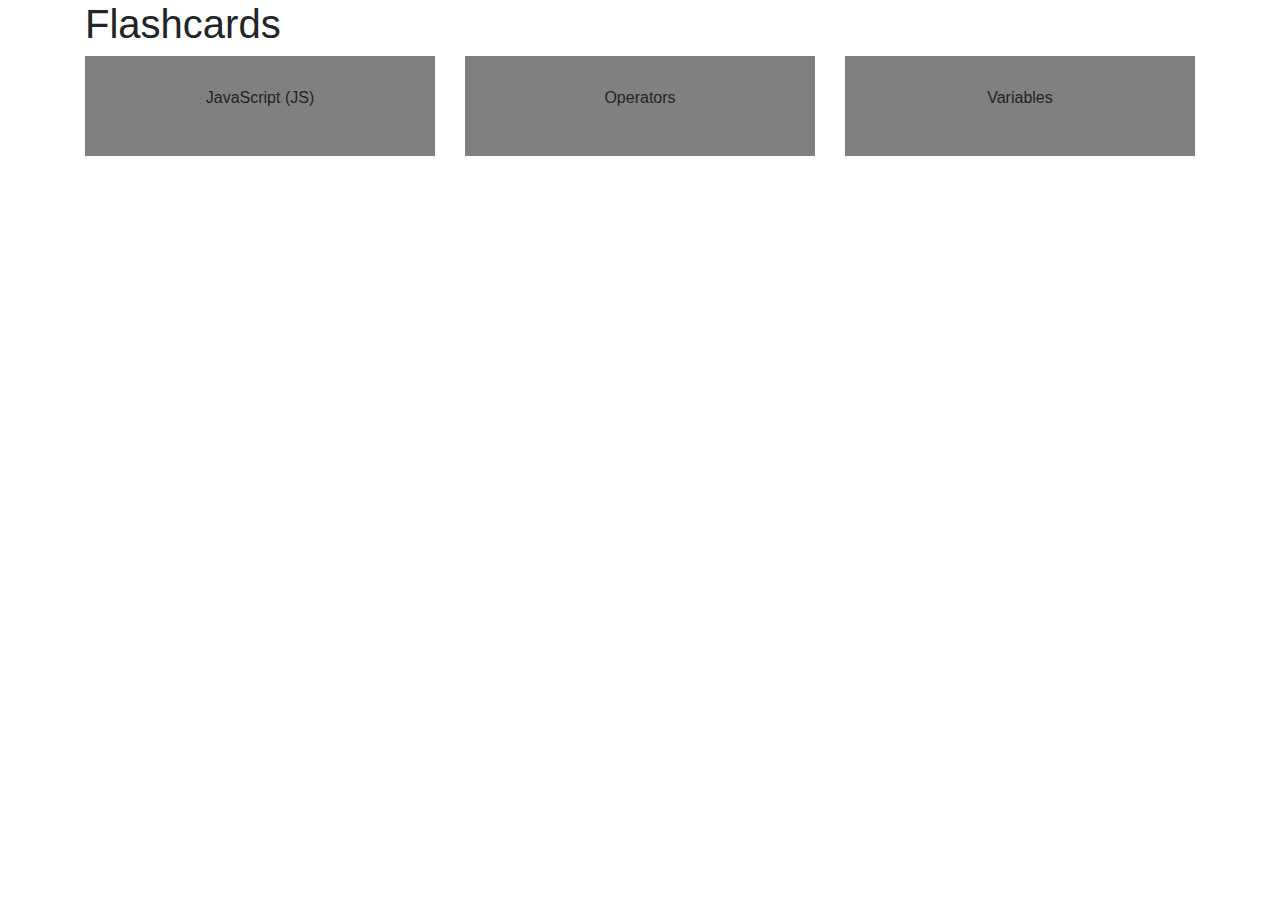
==== index.html @ 7bc9f067 "Add html, css and js pages with basic functions" ====
<!DOCTYPE html>
<html>
  <head>
    <meta charset="utf-8">
    <link rel="stylesheet" href="css/bootstrap.css">
    <link rel="stylesheet" href="css/styles.css">
    <script src="js/jquery-3.3.1.js"></script>
    <script src="js/scripts.js"></script>
    <title></title>
  </head>
  <body>
    <div class="container">
      <h1>Flashcards</h1>
      <div class="row">

        <div class="col-md-4">
          <div class="flashcard">
            <p class="concept1">JavaScript (JS)</p>
            <p class="answer1">An object-oriented computer programming language commonly used to create interactive effects within web browsers.</p>
          </div>
        </div>

        <div class="col-md-4">
          <div class="flashcard">
            <p class="concept2">Operators</p>
            <div class="flashcard-answer">
              <p class="answer2">JavaScript operators are used to assign values, compare values, perform arithmetic operations, and more.</p>
            </div>
          </div>
        </div>

        <div class="col-md-4">
          <div class="flashcard">
            <p class="concept">Variables</p>
            <p class="answer3">JavaScript includes variables which hold the data value and it can be changed anytime.</p>
          </div>
        </div>


      </div>
    </div>
  </body>
</html>
---- css/styles.css ----
.answer1 {
  display: none;
}

.answer2 {
  display: none;
}

.answer3 {
  display: none;
}

.flashcard {
  background-color: gray;
  text-align: center;
  padding: 30px;
}
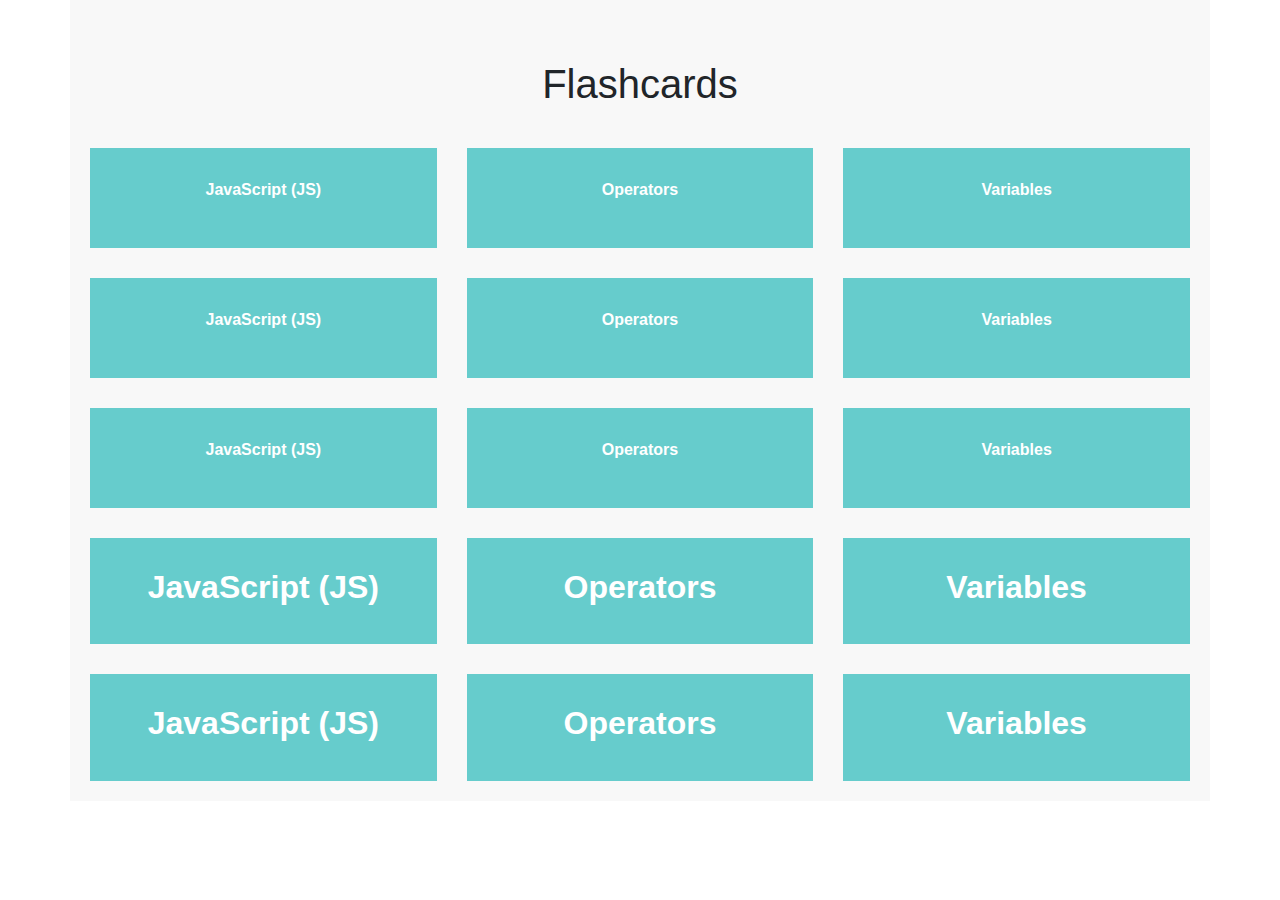
==== commit 0f2cbd3b: "Add custom styling to each row" ====
--- a/index.html
+++ b/index.html
@@ -11,33 +11,126 @@
   <body>
     <div class="container">
       <h1>Flashcards</h1>
-      <div class="row">
+      <div class="row first-row">
 
         <div class="col-md-4">
           <div class="flashcard">
-            <p class="concept1">JavaScript (JS)</p>
-            <p class="answer1">An object-oriented computer programming language commonly used to create interactive effects within web browsers.</p>
+            <p class="concept">JavaScript (JS)</p>
+            <p class="answer">An object-oriented computer programming language commonly used to create interactive effects within web browsers.</p>
           </div>
         </div>
 
         <div class="col-md-4">
           <div class="flashcard">
-            <p class="concept2">Operators</p>
-            <div class="flashcard-answer">
-              <p class="answer2">JavaScript operators are used to assign values, compare values, perform arithmetic operations, and more.</p>
-            </div>
+            <p class="concept">Operators</p>
+            <p class="answer">JavaScript operators are used to assign values, compare values, perform arithmetic operations, and more.</p>
           </div>
         </div>
 
         <div class="col-md-4">
           <div class="flashcard">
             <p class="concept">Variables</p>
-            <p class="answer3">JavaScript includes variables which hold the data value and it can be changed anytime.</p>
+            <p class="answer">JavaScript includes variables which hold the data value and it can be changed anytime.</p>
+          </div>
+        </div>
+      </div>
+
+      <div class="row second-row">
+
+        <div class="col-md-4">
+          <div class="flashcard">
+            <p class="concept">JavaScript (JS)</p>
+            <p class="answer">An object-oriented computer programming language commonly used to create interactive effects within web browsers.</p>
           </div>
         </div>
 
+        <div class="col-md-4">
+          <div class="flashcard">
+            <p class="concept">Operators</p>
+            <p class="answer">JavaScript operators are used to assign values, compare values, perform arithmetic operations, and more.</p>
+          </div>
+        </div>
 
+        <div class="col-md-4">
+          <div class="flashcard">
+            <p class="concept">Variables</p>
+            <p class="answer">JavaScript includes variables which hold the data value and it can be changed anytime.</p>
+          </div>
+        </div>
       </div>
+
+      <div class="row third-row">
+
+        <div class="col-md-4">
+          <div class="flashcard">
+            <p class="concept">JavaScript (JS)</p>
+            <p class="answer">An object-oriented computer programming language commonly used to create interactive effects within web browsers.</p>
+          </div>
+        </div>
+
+        <div class="col-md-4">
+          <div class="flashcard">
+            <p class="concept">Operators</p>
+            <p class="answer">JavaScript operators are used to assign values, compare values, perform arithmetic operations, and more.</p>
+          </div>
+        </div>
+
+        <div class="col-md-4">
+          <div class="flashcard">
+            <p class="concept">Variables</p>
+            <p class="answer">JavaScript includes variables which hold the data value and it can be changed anytime.</p>
+          </div>
+        </div>
+      </div>
+
+      <div class="row fourth-row">
+
+        <div class="col-md-4">
+          <div class="flashcard">
+            <h2 class="concept">JavaScript (JS)</h2>
+            <p class="answer">An object-oriented computer programming language commonly used to create interactive effects within web browsers.</p>
+          </div>
+        </div>
+
+        <div class="col-md-4">
+          <div class="flashcard">
+            <h2 class="concept">Operators</h2>
+            <p class="answer">JavaScript operators are used to assign values, compare values, perform arithmetic operations, and more.</p>
+          </div>
+        </div>
+
+        <div class="col-md-4">
+          <div class="flashcard">
+            <h2 class="concept">Variables</h2>
+            <p class="answer">JavaScript includes variables which hold the data value and it can be changed anytime.</p>
+          </div>
+        </div>
+      </div>
+
+      <div class="row fifth-row">
+
+        <div class="col-md-4">
+          <div class="flashcard">
+            <h2 class="concept">JavaScript (JS)</h2>
+            <p class="answer">An object-oriented computer programming language commonly used to create interactive effects within web browsers.</p>
+          </div>
+        </div>
+
+        <div class="col-md-4">
+          <div class="flashcard">
+            <h2 class="concept">Operators</h2>
+            <p class="answer">JavaScript operators are used to assign values, compare values, perform arithmetic operations, and more.</p>
+          </div>
+        </div>
+
+        <div class="col-md-4">
+          <div class="flashcard">
+            <h2 class="concept">Variables</h2>
+            <p class="answer">JavaScript includes variables which hold the data value and it can be changed anytime.</p>
+          </div>
+        </div>
+      </div>
+
     </div>
   </body>
 </html>
--- a/css/styles.css
+++ b/css/styles.css
@@ -1,17 +1,35 @@
-.answer1 {
+.answer {
   display: none;
-}
-
-.answer2 {
-  display: none;
-}
-
-.answer3 {
-  display: none;
+  font-weight: lighter;
+  font-stretch: ultra-expanded;
 }
 
 .flashcard {
-  background-color: gray;
+  background-color: #66CCCC;
   text-align: center;
   padding: 30px;
 }
+
+.flashcard-clicked {
+  background-color: gray;
+}
+
+.row {
+  margin-top: 30px;
+}
+
+.container {
+  background-color: #F8F8F8;
+  padding: 20px;
+}
+
+.concept {
+  font-weight: bold;
+  color: white;
+}
+
+
+h1 {
+  text-align: center;
+  margin: 40px;
+}
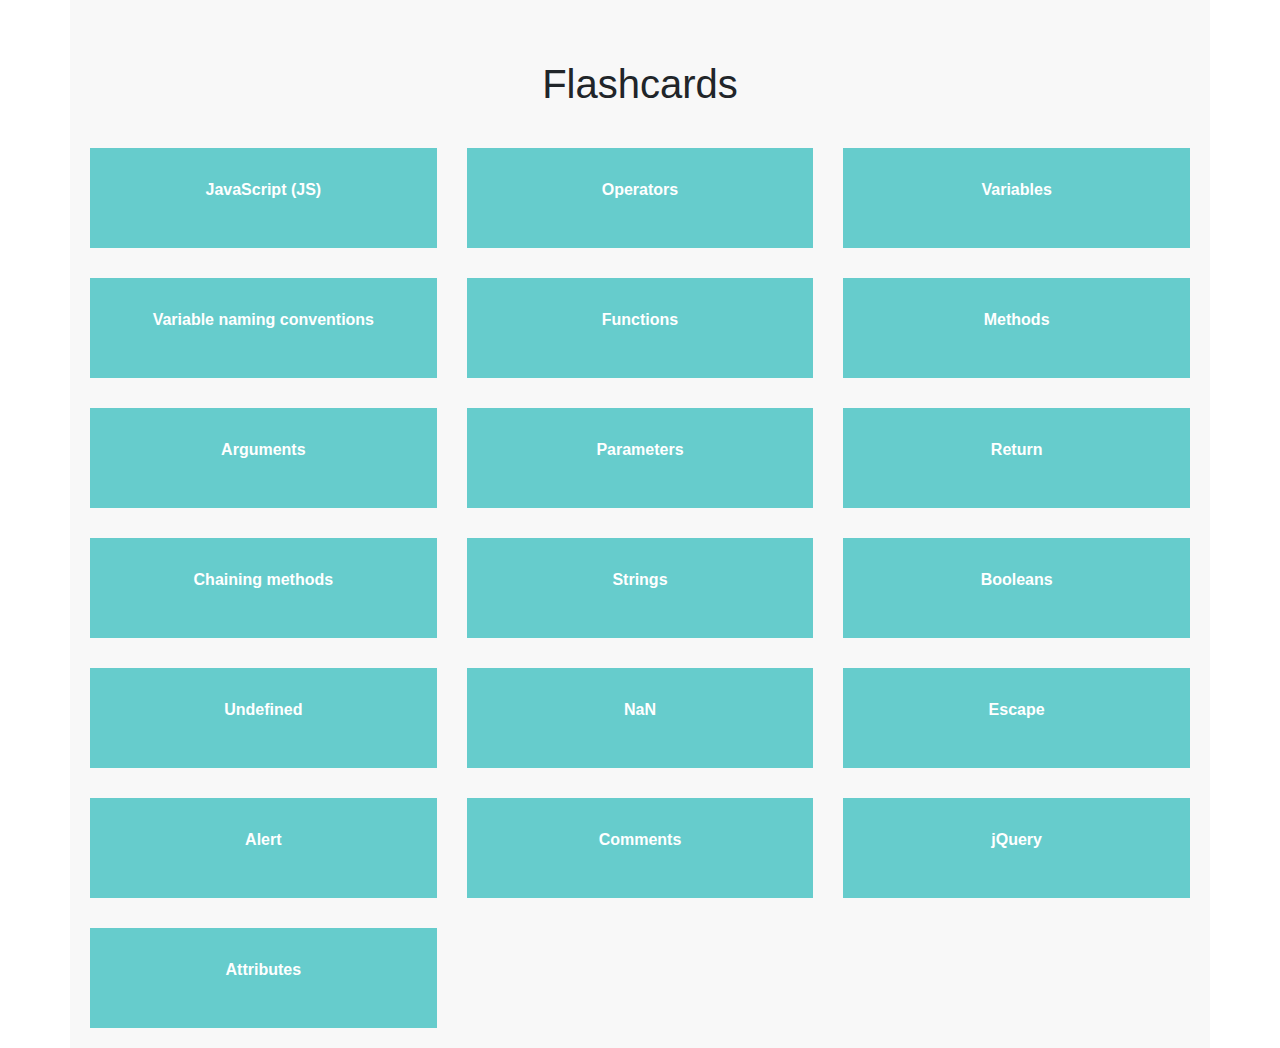
==== commit 5699d209: "add content to answer." ====
--- a/index.html
+++ b/index.html
@@ -11,7 +11,7 @@
   <body>
     <div class="container">
       <h1>Flashcards</h1>
-      <div class="row first-row">
+      <!-- <div class="row first-row">
 
         <div class="col-md-4">
           <div class="flashcard">
@@ -33,9 +33,33 @@
             <p class="answer">JavaScript includes variables which hold the data value and it can be changed anytime.</p>
           </div>
         </div>
-      </div>
-
-      <div class="row second-row">
+      </div> -->
+
+      <!-- <div class="row second-row">
+
+        <div class="col-md-4">
+          <div class="flashcard">
+            <h2 class="concept">JavaScript (JS)</h2>
+            <p class="answer">An object-oriented computer programming language commonly used to create interactive effects within web browsers.</p>
+          </div>
+        </div>
+
+        <div class="col-md-4">
+          <div class="flashcard">
+            <h2 class="concept">Operators</h2>
+            <p class="answer">JavaScript operators are used to assign values, compare values, perform arithmetic operations, and more.</p>
+          </div>
+        </div>
+
+        <div class="col-md-4">
+          <div class="flashcard">
+            <h2 class="concept">Variables</h2>
+            <p class="answer">JavaScript includes variables which hold the data value and it can be changed anytime.</p>
+          </div>
+        </div>
+      </div> -->
+
+      <div class="row">
 
         <div class="col-md-4">
           <div class="flashcard">
@@ -59,31 +83,138 @@
         </div>
       </div>
 
-      <div class="row third-row">
-
-        <div class="col-md-4">
-          <div class="flashcard">
-            <p class="concept">JavaScript (JS)</p>
-            <p class="answer">An object-oriented computer programming language commonly used to create interactive effects within web browsers.</p>
-          </div>
-        </div>
-
-        <div class="col-md-4">
-          <div class="flashcard">
-            <p class="concept">Operators</p>
-            <p class="answer">JavaScript operators are used to assign values, compare values, perform arithmetic operations, and more.</p>
-          </div>
-        </div>
-
-        <div class="col-md-4">
-          <div class="flashcard">
-            <p class="concept">Variables</p>
-            <p class="answer">JavaScript includes variables which hold the data value and it can be changed anytime.</p>
-          </div>
-        </div>
-      </div>
-
-      <div class="row fourth-row">
+      <div class="row">
+
+        <div class="col-md-4">
+          <div class="flashcard">
+            <p class="concept">Variable naming conventions</p>
+            <p class="answer">JavaScript variable names should not start with a numeral (0-9). They must begin with a letter or an underscore character.</p>
+          </div>
+        </div>
+
+        <div class="col-md-4">
+          <div class="flashcard">
+            <p class="concept">Functions</p>
+            <p class="answer">A JavaScript function is a block of code designed to perform a particular task.</p>
+          </div>
+        </div>
+
+        <div class="col-md-4">
+          <div class="flashcard">
+            <p class="concept">Methods</p>
+            <p class="answer">JavaScript methods are actions that can be performed on objects.</p>
+          </div>
+        </div>
+      </div>
+
+      <div class="row">
+
+        <div class="col-md-4">
+          <div class="flashcard">
+            <p class="concept">Arguments</p>
+            <p class="answer">The arguments object is a local variable available within all non-arrow functions. You can refer to a function's arguments inside that function by using its arguments object.</p>
+          </div>
+        </div>
+
+        <div class="col-md-4">
+          <div class="flashcard">
+            <p class="concept">Parameters</p>
+            <p class="answer">The parameters, in a function call, are the function's arguments. JavaScript arguments are passed by value: The function only gets to know the values, not the argument's locations.</p>
+          </div>
+        </div>
+
+        <div class="col-md-4">
+          <div class="flashcard">
+            <p class="concept">Return</p>
+            <p class="answer">The return statement stops the execution of a function and returns a value from that ... Read our JavaScript Tutorial to learn all you need to know about functions.</p>
+          </div>
+        </div>
+      </div>
+
+      <div class="row">
+
+        <div class="col-md-4">
+          <div class="flashcard">
+            <p class="concept">Chaining methods</p>
+            <p class="answer">Method chaining is a technique that can be used to simplify code in scenarios that involve calling multiple functions on the same object consecutively.</p>
+          </div>
+        </div>
+
+        <div class="col-md-4">
+          <div class="flashcard">
+            <p class="concept">Strings</p>
+            <p class="answer"> String literals (denoted by double or single quotes) and strings returned from String calls in a non-constructor context (i.e., without using the new keyword) are primitive strings. </p>
+          </div>
+        </div>
+
+        <div class="col-md-4">
+          <div class="flashcard">
+            <p class="concept">Booleans</p>
+            <p class="answer">A JavaScript Boolean represents one of two values: true or false. Boolean Values.</p>
+          </div>
+        </div>
+      </div>
+
+      <div class="row">
+
+        <div class="col-md-4">
+          <div class="flashcard">
+            <p class="concept">Undefined</p>
+            <p class="answer">The global undefined property represents the primitive value undefined.</p>
+          </div>
+        </div>
+
+        <div class="col-md-4">
+          <div class="flashcard">
+            <p class="concept">NaN</p>
+            <p class="answer">The global NaN property is a value representing Not-A-Number.</p>
+          </div>
+        </div>
+
+        <div class="col-md-4">
+          <div class="flashcard">
+            <p class="concept">Escape</p>
+            <p class="answer">The escape() function was deprecated in JavaScript version 1.5. Use encodeURI() or encodeURIComponent() instead.</p>
+          </div>
+        </div>
+      </div>
+
+      <div class="row">
+
+        <div class="col-md-4">
+          <div class="flashcard">
+            <p class="concept">Alert</p>
+            <p class="answer">An alert box is often used if you want to make sure information comes through to the user.</p>
+          </div>
+        </div>
+
+        <div class="col-md-4">
+          <div class="flashcard">
+            <p class="concept">Comments</p>
+            <p class="answer">JavaScript comments can be used to explain JavaScript code, and to make it more readable.</p>
+          </div>
+        </div>
+
+        <div class="col-md-4">
+          <div class="flashcard">
+            <p class="concept">jQuery</p>
+            <p class="answer">jQuery is a JavaScript Library.</p>
+          </div>
+        </div>
+      </div>
+
+      <div class="row">
+
+        <div class="col-md-4">
+          <div class="flashcard">
+            <p class="concept">Attributes</p>
+            <p class="answer">The name attribute specifies a name for the element. </p>
+          </div>
+        </div>
+      </div>
+
+
+      <!-- <div class="row fourth-row">
 
         <div class="col-md-4">
           <div class="flashcard">
@@ -105,9 +236,9 @@
             <p class="answer">JavaScript includes variables which hold the data value and it can be changed anytime.</p>
           </div>
         </div>
-      </div>
-
-      <div class="row fifth-row">
+      </div> -->
+
+      <!-- <div class="row fifth-row">
 
         <div class="col-md-4">
           <div class="flashcard">
@@ -129,7 +260,7 @@
             <p class="answer">JavaScript includes variables which hold the data value and it can be changed anytime.</p>
           </div>
         </div>
-      </div>
+      </div> -->
 
     </div>
   </body>
